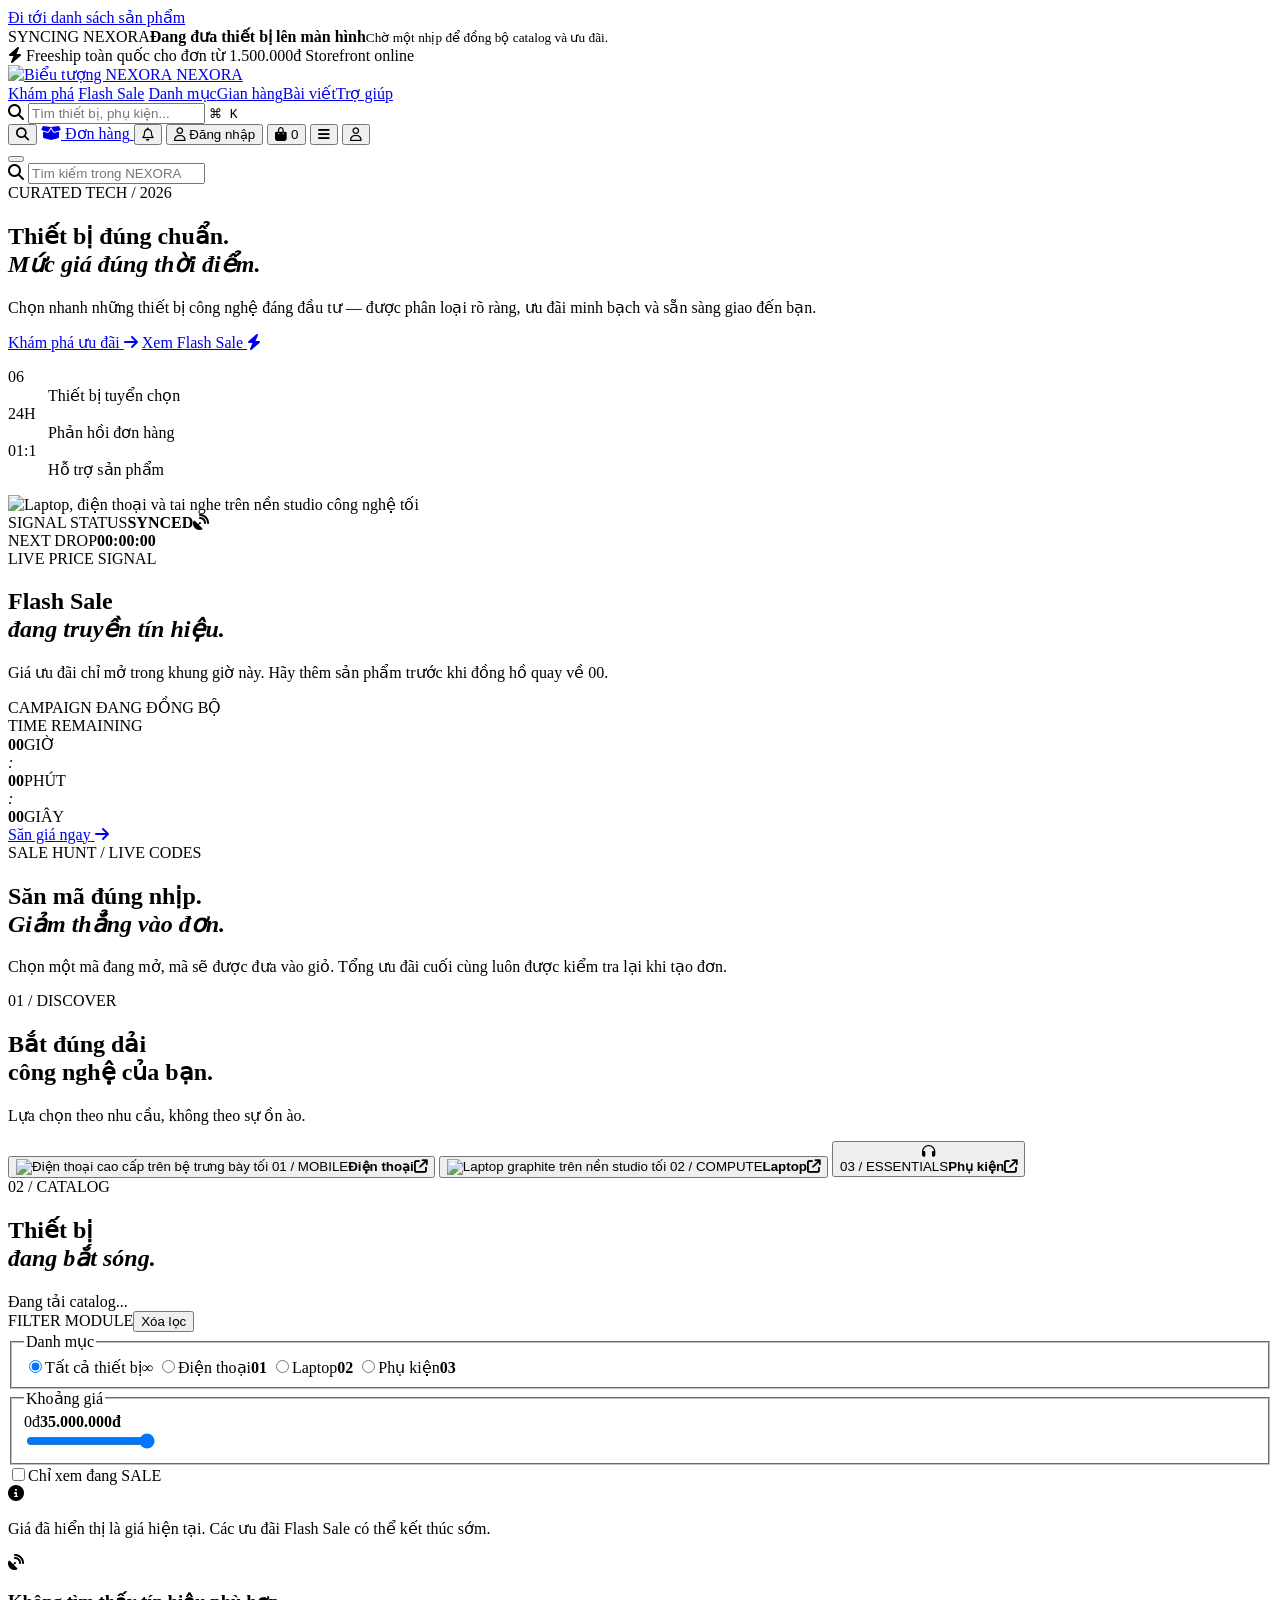
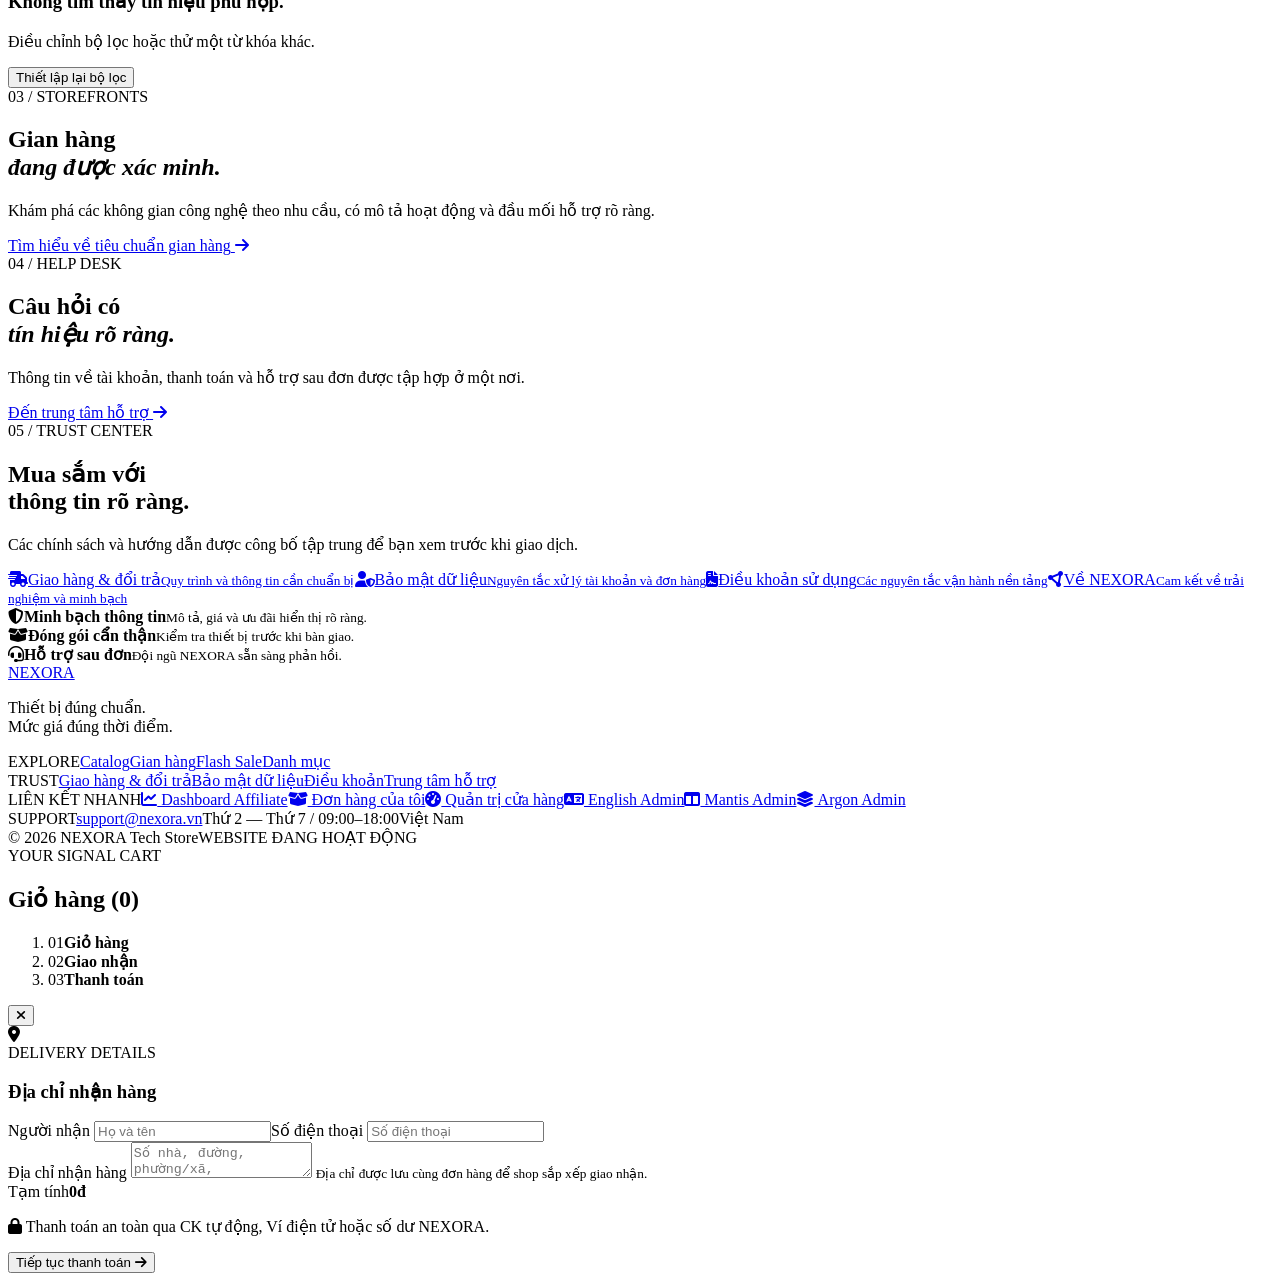
==== client/index.html @ 6e972fd2 "manus connector" ====
<!doctype html>
<!-- Circuit Atelier: semantic, dark, technical retail shell for NEXORA Tech Store. -->
<html lang="vi">
  <head>
    <meta charset="UTF-8" />
    <meta name="viewport" content="width=device-width, initial-scale=1.0" />
    <meta name="description" content="NEXORA — cửa hàng công nghệ tuyển chọn với ưu đãi flash sale, thanh toán tiện lợi và trải nghiệm mua sắm hiện đại." />
    <meta name="theme-color" content="#0f172a" />
    <meta property="og:title" content="NEXORA Tech Store | Thiết bị đúng chuẩn" />
    <meta property="og:description" content="Khám phá điện thoại, laptop và phụ kiện với mức giá đúng thời điểm." />
    <meta property="og:image" content="/media/nexora-hero-tech_47c6b78f.jpg" />
    <title>NEXORA Tech Store | Thiết bị đúng chuẩn</title>
    <link rel="preconnect" href="https://fonts.googleapis.com" />
    <link rel="preconnect" href="https://fonts.gstatic.com" crossorigin />
    <link href="https://fonts.googleapis.com/css2?family=DM+Sans:opsz,wght@9..40,400;9..40,500;9..40,600;9..40,700&family=JetBrains+Mono:wght@500;600&family=Space+Grotesk:wght@500;600;700&display=swap" rel="stylesheet" />
    <link rel="stylesheet" href="https://cdnjs.cloudflare.com/ajax/libs/font-awesome/6.7.2/css/all.min.css" referrerpolicy="no-referrer" />
    <link rel="icon" type="image/png" href="/media/nexora-logo_3c03446b.png" />
    <link rel="stylesheet" href="/style.css" />
    <link rel="stylesheet" href="/integration-widgets.css" />
    <link rel="stylesheet" href="/marketplace-refinement.css" />
    <link rel="stylesheet" href="/hero-stability.css" />
    <link rel="stylesheet" href="/sales-state.css" />
    <link rel="stylesheet" href="/seller-contact.css" />
    <link rel="stylesheet" href="/sale-hunt.css" />
    <link rel="stylesheet" href="/circuit-system-refinement.css" />
    <link rel="stylesheet" href="/payment-confirmation.css" />
    <link rel="stylesheet" href="/product-specs.css" />
    <link rel="stylesheet" href="/specs-shops-repair.css" />
    <link rel="stylesheet" href="/account-center.css" />
    <link rel="stylesheet" href="/account-address-book.css" />
    <link rel="stylesheet" href="/account-center-signout.css" />
    <link rel="stylesheet" href="/community-features.css" />
    <link rel="stylesheet" href="/journal-reader-link.css" />
    <link rel="stylesheet" href="/account-community.css" />
    <link rel="stylesheet" href="/auto-transfer-payment.css" />
    <link rel="stylesheet" href="/responsive-layout-fixes.css" />
    <link rel="stylesheet" href="/product-sharing.css" />
    <link rel="stylesheet" href="/mobile-nav-viewport-lock.css" />
    <link rel="stylesheet" href="/site-motion-footer.css" />
    <link rel="stylesheet" href="/full-screen-surfaces.css" />
    <link rel="stylesheet" href="/liquid-global-polish.css" />
    <link rel="stylesheet" href="/payment-workspace.css" />
  </head>
  <body class="liquid-page">
    <a class="skip-link" href="#products" data-i18n="skipCatalog">Đi tới danh sách sản phẩm</a>
    <div class="page-noise" aria-hidden="true"></div>
    <div class="page-loader is-active" id="pageLoader" role="status" aria-live="polite" aria-label="Đang tải dữ liệu NEXORA" aria-hidden="false">
      <div class="page-loader-mark" aria-hidden="true"><span></span><i></i></div>
      <div class="page-loader-copy"><span>SYNCING NEXORA</span><strong data-i18n="loaderTitle">Đang đưa thiết bị lên màn hình</strong><small data-i18n="loaderDetail">Chờ một nhịp để đồng bộ catalog và ưu đãi.</small></div>
    </div>

    <div class="announcement-bar">
      <div class="site-frame announcement-content">
          <span><i class="fa-solid fa-bolt" aria-hidden="true"></i> <span id="announcementText">Freeship toàn quốc cho đơn từ 1.500.000đ</span></span>
        <span class="announcement-status"><span class="pulse-dot"></span> <span data-i18n="storeOnline">Storefront online</span></span>
      </div>
    </div>

    <header class="site-header" id="top">
      <div class="site-frame header-inner">
        <a class="brand" href="#top" aria-label="NEXORA Tech Store — Trang chủ">
          <img data-site-logo src="/media/nexora-logo_3c03446b.png" alt="Biểu tượng NEXORA" />
          <span data-site-name>NEXORA</span>
        </a>

        <nav class="desktop-nav" aria-label="Điều hướng chính">
          <a href="#products" data-i18n="discover">Khám phá</a>
          <a href="#flash-sale" data-i18n="flashSale">Flash Sale</a>
          <a href="#categories" data-i18n="categories">Danh mục</a><a href="#shops" data-i18n="shops">Gian hàng</a><a href="#journal" data-i18n="journal">Bài viết</a><a href="#help" data-i18n="help">Trợ giúp</a>
        </nav>

        <form class="header-search" id="headerSearch" role="search">
          <label class="sr-only" for="searchInput">Tìm kiếm thiết bị</label>
          <i class="fa-solid fa-magnifying-glass" aria-hidden="true"></i>
          <input id="searchInput" type="search" placeholder="Tìm thiết bị, phụ kiện..." data-i18n-placeholder="searchPlaceholder" autocomplete="off" />
          <kbd>⌘ K</kbd>
        </form>

        <div class="header-actions">
          <button class="icon-button mobile-search-trigger" id="mobileSearchButton" type="button" aria-label="Mở tìm kiếm">
            <i class="fa-solid fa-magnifying-glass" aria-hidden="true"></i>
          </button>
          <a class="profile-button orders-shortcut" href="/orders.html" aria-label="Xem đơn hàng của tôi">
            <i class="fa-solid fa-box-open" aria-hidden="true"></i>
            <span>Đơn hàng</span>
            <span class="header-notification-badge" id="ordersNotificationBadge" hidden>0</span>
          </a>
          <button class="icon-button notification-button" id="notificationButton" type="button" aria-label="Mở thông báo" aria-haspopup="dialog" aria-expanded="false">
            <i class="fa-regular fa-bell" aria-hidden="true"></i>
            <span class="header-notification-badge" id="notificationBadge" hidden>0</span>
          </button>
          <button class="profile-button" id="authButton" type="button" aria-haspopup="dialog">
            <i class="fa-regular fa-user" aria-hidden="true"></i>
            <span>Đăng nhập</span>
          </button>
          <button class="icon-button cart-button" id="cartButton" type="button" aria-label="Mở giỏ hàng" aria-haspopup="dialog">
            <i class="fa-solid fa-bag-shopping" aria-hidden="true"></i>
            <span class="cart-badge" id="cartBadge">0</span>
          </button>
          <button class="icon-button mobile-menu-button" id="mobileMenuButton" type="button" aria-expanded="false" aria-controls="mobileNav" aria-label="Mở menu điều hướng">
            <i class="fa-solid fa-bars" aria-hidden="true"></i>
            <span class="sr-only">Mở menu điều hướng</span>
          </button>
          <button class="icon-button mobile-account-button" id="mobileAccountButton" type="button" aria-label="Mở tài khoản" aria-haspopup="dialog">
            <i class="fa-regular fa-user" aria-hidden="true"></i>
            <span class="sr-only">Mở tài khoản</span>
          </button>
        </div>
      </div>
      <nav class="mobile-nav" id="mobileNav" aria-label="Điều hướng di động" aria-hidden="true" hidden>
        <div class="mobile-nav-inner">
          <a href="#products" data-i18n="discoverProducts">Khám phá sản phẩm</a>
          <a href="#flash-sale" data-i18n="flashSale">Flash Sale</a>
          <a href="#categories" data-i18n="categories">Danh mục</a><a href="#shops" data-i18n="shops">Gian hàng</a><a href="#journal" data-i18n="journal">Bài viết</a><a href="#help" data-i18n="help">Trợ giúp</a>
          <a href="/orders.html"><i class="fa-solid fa-box-open" aria-hidden="true"></i> Đơn hàng của tôi</a>
          <button class="mobile-language-toggle" id="languageToggle" type="button" aria-pressed="false">EN</button>
        </div>
      </nav>
      <button class="mobile-nav-scrim" id="mobileNavScrim" type="button" aria-label="Đóng menu điều hướng" tabindex="-1"></button>
      <form class="mobile-search" id="mobileSearchForm" role="search">
        <label class="sr-only" for="mobileSearchInput">Tìm kiếm thiết bị</label>
        <i class="fa-solid fa-magnifying-glass" aria-hidden="true"></i>
        <input id="mobileSearchInput" type="search" placeholder="Tìm kiếm trong NEXORA" data-i18n-placeholder="mobileSearchPlaceholder" autocomplete="off" />
      </form>
    </header>

    <main>
      <section class="hero-section" aria-labelledby="heroTitle">
        <div class="site-frame hero-layout">
          <div class="hero-copy">
            <div class="eyebrow"><span></span> <span id="heroKicker">CURATED TECH / 2026</span></div>
            <h1 id="heroTitle"><span id="heroTitlePlain">Thiết bị đúng chuẩn.</span><br /><em id="heroTitleEmphasis">Mức giá đúng thời điểm.</em></h1>
            <p id="heroDescription">Chọn nhanh những thiết bị công nghệ đáng đầu tư — được phân loại rõ ràng, ưu đãi minh bạch và sẵn sàng giao đến bạn.</p>
            <div class="hero-actions">
              <a class="button button-primary" href="#products"><span data-i18n="exploreDeals">Khám phá ưu đãi</span> <i class="fa-solid fa-arrow-right" aria-hidden="true"></i></a>
              <a class="button button-quiet" href="#flash-sale"><span data-i18n="viewFlashSale">Xem Flash Sale</span> <i class="fa-solid fa-bolt" aria-hidden="true"></i></a>
            </div>
            <dl class="hero-metrics" aria-label="Cam kết dịch vụ NEXORA">
            <div><dt>06</dt><dd data-i18n="curatedDevices">Thiết bị tuyển chọn</dd></div>
            <div><dt>24H</dt><dd data-i18n="orderResponse">Phản hồi đơn hàng</dd></div>
            <div><dt>01:1</dt><dd data-i18n="productSupport">Hỗ trợ sản phẩm</dd></div>
            </dl>
          </div>
          <div class="hero-visual">
            <img id="heroImage" src="/media/nexora-hero-tech_47c6b78f.jpg" alt="Laptop, điện thoại và tai nghe trên nền studio công nghệ tối" />
            <div class="hero-panel hero-panel-top"><span class="panel-label">SIGNAL STATUS</span><strong>SYNCED</strong><i class="fa-solid fa-satellite-dish" aria-hidden="true"></i></div>
            <div class="hero-panel hero-panel-bottom"><span class="panel-label">NEXT DROP</span><strong>00:00:00</strong><span class="tiny-dot"></span></div>
          </div>
        </div>
      </section>

      <section class="flash-sale-section" id="flash-sale" aria-labelledby="flashTitle">
        <div class="site-frame">
          <div class="flash-sale-card">
            <div class="flash-sale-backdrop" aria-hidden="true"></div>
            <div class="flash-content">
              <div class="eyebrow eyebrow-violet"><span></span> LIVE PRICE SIGNAL</div>
              <h2 id="flashTitle" data-i18n-html="flashHeading">Flash Sale<br /><em>đang truyền tín hiệu.</em></h2>
              <p id="flashDescription" data-i18n="flashDescription">Giá ưu đãi chỉ mở trong khung giờ này. Hãy thêm sản phẩm trước khi đồng hồ quay về 00.</p>
              <span class="flash-campaign-meta" id="flashCampaignMeta">CAMPAIGN ĐANG ĐỒNG BỘ</span>
            </div>
            <div class="countdown-module" aria-live="polite" aria-label="Thời gian flash sale còn lại">
              <span class="panel-label" id="flashCountdownLabel">TIME REMAINING</span>
              <div class="countdown" id="countdown"><div><strong id="countdownHours">00</strong><span>GIỜ</span></div><i>:</i><div><strong id="countdownMinutes">00</strong><span>PHÚT</span></div><i>:</i><div><strong id="countdownSeconds">00</strong><span>GIÂY</span></div></div>
              <a class="text-link" href="#products"><span data-i18n="huntNow">Săn giá ngay</span> <i class="fa-solid fa-arrow-right" aria-hidden="true"></i></a>
            </div>
          </div>
        </div>
      </section>

      <section class="sale-hunt-section" id="sale-hunt" aria-labelledby="saleHuntTitle"><div class="site-frame sale-hunt-shell"><div class="sale-hunt-head"><div><span class="section-index">SALE HUNT / LIVE CODES</span><h2 id="saleHuntTitle" data-i18n-html="saleHuntHeading">Săn mã đúng nhịp.<br /><em>Giảm thẳng vào đơn.</em></h2></div><p data-i18n="saleHuntDescription">Chọn một mã đang mở, mã sẽ được đưa vào giỏ. Tổng ưu đãi cuối cùng luôn được kiểm tra lại khi tạo đơn.</p></div><div class="sale-hunt-grid" id="saleHuntGrid" aria-live="polite"></div></div></section>

      <section class="categories-section" id="categories" aria-labelledby="categoryTitle">
        <div class="site-frame">
          <div class="section-heading compact-heading">
            <div><span class="section-index">01 / DISCOVER</span><h2 id="categoryTitle">Bắt đúng dải<br />công nghệ của bạn.</h2></div>
            <p>Lựa chọn theo nhu cầu, không theo sự ồn ào.</p>
          </div>
          <div class="category-rail">
            <button class="category-card category-phone" data-category-jump="Điện thoại" type="button">
              <img src="/media/nexora-phone-category_b50b5ab7.jpg" alt="Điện thoại cao cấp trên bệ trưng bày tối" />
              <span class="category-meta">01 / MOBILE</span><strong>Điện thoại</strong><i class="fa-solid fa-arrow-up-right-from-square" aria-hidden="true"></i>
            </button>
            <button class="category-card category-laptop" data-category-jump="Laptop" type="button">
              <img src="/media/nexora-laptop-category_9690fafd.jpg" alt="Laptop graphite trên nền studio tối" />
              <span class="category-meta">02 / COMPUTE</span><strong>Laptop</strong><i class="fa-solid fa-arrow-up-right-from-square" aria-hidden="true"></i>
            </button>
            <button class="category-card category-accessory" data-category-jump="Phụ kiện" type="button">
              <div class="accessory-orbit" aria-hidden="true"><i class="fa-solid fa-headphones"></i><span></span><b></b></div>
              <span class="category-meta">03 / ESSENTIALS</span><strong>Phụ kiện</strong><i class="fa-solid fa-arrow-up-right-from-square" aria-hidden="true"></i>
            </button>
          </div>
        </div>
      </section>

      <section class="catalog-section" id="products" aria-labelledby="productTitle">
        <div class="site-frame">
          <div class="section-heading catalog-heading">
            <div><span class="section-index">02 / CATALOG</span><h2 id="productTitle" data-i18n-html="catalogHeading">Thiết bị<br /><em>đang bắt sóng.</em></h2></div>
            <div class="catalog-status"><span class="pulse-dot"></span><span id="productCount">Đang tải catalog...</span></div>
          </div>

          <div class="catalog-layout">
            <aside class="filter-panel" aria-label="Bộ lọc sản phẩm">
              <div class="filter-panel-head"><span class="panel-label">FILTER MODULE</span><button id="clearFilters" type="button" data-i18n="clearFilters">Xóa lọc</button></div>
              <fieldset class="filter-group">
                <legend data-i18n="categoryLabel">Danh mục</legend>
                <label><input type="radio" name="category" value="all" checked /><span data-i18n="allDevices">Tất cả thiết bị</span><b>∞</b></label>
                <label><input type="radio" name="category" value="Điện thoại" /><span data-i18n="phones">Điện thoại</span><b>01</b></label>
                <label><input type="radio" name="category" value="Laptop" /><span>Laptop</span><b>02</b></label>
                <label><input type="radio" name="category" value="Phụ kiện" /><span data-i18n="accessories">Phụ kiện</span><b>03</b></label>
              </fieldset>
              <fieldset class="filter-group price-filter">
                <legend data-i18n="priceRange">Khoảng giá</legend>
                <div class="range-labels"><span>0đ</span><strong id="priceOutput">35.000.000đ</strong></div>
                <input id="priceRange" type="range" min="1000000" max="35000000" step="500000" value="35000000" aria-label="Giá tối đa" />
              </fieldset>
              <label class="sale-toggle"><input id="saleOnly" type="checkbox" /><span class="toggle-track"><i></i></span><span data-i18n="saleOnly">Chỉ xem đang SALE</span></label>
              <div class="filter-note"><i class="fa-solid fa-circle-info" aria-hidden="true"></i><p data-i18n="filterNote">Giá đã hiển thị là giá hiện tại. Các ưu đãi Flash Sale có thể kết thúc sớm.</p></div>
            </aside>

            <div class="products-area">
              <div class="active-filter-row" id="activeFilters" aria-live="polite"></div>
              <div class="products-grid" id="productsGrid" aria-live="polite" aria-busy="true"></div>
              <aside class="catalog-retry" id="catalogRetry" role="status" aria-live="polite" hidden><i class="fa-solid fa-wifi" aria-hidden="true"></i><div><strong data-i18n="catalogUnavailable">Không thể đồng bộ catalog mới nhất.</strong><span id="catalogRetryMessage" data-i18n="catalogFallback">Đang hiển thị dữ liệu dự phòng để bạn tiếp tục xem sản phẩm.</span></div><button class="quiet-button" id="catalogRetryButton" type="button" data-i18n="retry">Thử lại</button></aside>
              <div class="empty-state hidden" id="emptyState">
                <i class="fa-solid fa-satellite-dish" aria-hidden="true"></i>
                <h3 data-i18n="emptyTitle">Không tìm thấy tín hiệu phù hợp.</h3>
                <p data-i18n="emptyDetail">Điều chỉnh bộ lọc hoặc thử một từ khóa khác.</p>
                <button class="button button-primary" id="emptyReset" type="button" data-i18n="resetFilters">Thiết lập lại bộ lọc</button>
              </div>
            </div>
          </div>
        </div>
      </section>

      <section class="marketplace-section" id="shops" aria-labelledby="shopsTitle"><div class="site-frame"><div class="section-heading marketplace-heading"><div><span class="section-index">03 / STOREFRONTS</span><h2 id="shopsTitle" data-i18n-html="shopsHeading">Gian hàng<br /><em>đang được xác minh.</em></h2></div><p data-i18n="shopsDescription">Khám phá các không gian công nghệ theo nhu cầu, có mô tả hoạt động và đầu mối hỗ trợ rõ ràng.</p></div><div class="shops-grid" id="shopsGrid" aria-live="polite"><div class="loading-card"></div><div class="loading-card"></div><div class="loading-card"></div></div><a class="text-link marketplace-link" href="/info.html?page=seller-guide"><span data-i18n="sellerStandard">Tìm hiểu về tiêu chuẩn gian hàng</span> <i class="fa-solid fa-arrow-right" aria-hidden="true"></i></a></div></section>

      <section class="carrier-section" id="shipping-partners" aria-labelledby="carrierTitle" hidden><div class="site-frame"><div class="carrier-heading"><span class="section-index">03.5 / DELIVERY PARTNERS</span><h2 id="carrierTitle">Nhà giao hàng<br /><em>đang hỗ trợ.</em></h2><p>Đơn vị giao nhận được vận hành trực tiếp từ Command Deck. Mã vận đơn và hành trình hiển thị trong trang Đơn hàng của bạn.</p></div><div class="carrier-storefront-grid" id="carrierStorefrontGrid" aria-live="polite"></div></div></section>

      <section class="help-section" id="help" aria-labelledby="helpTitle"><div class="site-frame help-layout"><div class="help-copy"><span class="section-index">04 / HELP DESK</span><h2 id="helpTitle" data-i18n-html="helpHeading">Câu hỏi có<br /><em>tín hiệu rõ ràng.</em></h2><p data-i18n="helpDescription">Thông tin về tài khoản, thanh toán và hỗ trợ sau đơn được tập hợp ở một nơi.</p><a class="button button-quiet" href="/info.html?page=contact"><span data-i18n="helpCenter">Đến trung tâm hỗ trợ</span> <i class="fa-solid fa-arrow-right" aria-hidden="true"></i></a></div><div class="faq-list" id="faqList" aria-live="polite"></div></div></section>

      <section class="information-section" aria-labelledby="infoSectionTitle"><div class="site-frame"><div class="section-heading compact-heading"><div><span class="section-index">05 / TRUST CENTER</span><h2 id="infoSectionTitle" data-i18n-html="trustHeading">Mua sắm với<br />thông tin rõ ràng.</h2></div><p data-i18n="trustDescription">Các chính sách và hướng dẫn được công bố tập trung để bạn xem trước khi giao dịch.</p></div><div class="info-card-grid"><a href="/info.html?page=shipping-returns" class="info-card"><i class="fa-solid fa-truck-fast" aria-hidden="true"></i><span data-i18n="shippingReturns">Giao hàng & đổi trả</span><small data-i18n="shippingReturnsDetail">Quy trình và thông tin cần chuẩn bị</small></a><a href="/info.html?page=privacy" class="info-card"><i class="fa-solid fa-user-shield" aria-hidden="true"></i><span data-i18n="privacy">Bảo mật dữ liệu</span><small data-i18n="privacyDetail">Nguyên tắc xử lý tài khoản và đơn hàng</small></a><a href="/info.html?page=terms" class="info-card"><i class="fa-solid fa-file-contract" aria-hidden="true"></i><span data-i18n="terms">Điều khoản sử dụng</span><small data-i18n="termsDetail">Các nguyên tắc vận hành nền tảng</small></a><a href="/info.html?page=about" class="info-card"><i class="fa-solid fa-circle-nodes" aria-hidden="true"></i><span data-i18n="about">Về NEXORA</span><small data-i18n="aboutDetail">Cam kết về trải nghiệm và minh bạch</small></a></div></div></section>

      <section class="service-strip" aria-label="Dịch vụ NEXORA">
        <div class="site-frame service-grid">
          <div><i class="fa-solid fa-shield-halved" aria-hidden="true"></i><span><strong data-i18n="clearInfo">Minh bạch thông tin</strong><small data-i18n="clearInfoDetail">Mô tả, giá và ưu đãi hiển thị rõ ràng.</small></span></div>
          <div><i class="fa-solid fa-box-open" aria-hidden="true"></i><span><strong data-i18n="carefulPacking">Đóng gói cẩn thận</strong><small data-i18n="carefulPackingDetail">Kiểm tra thiết bị trước khi bàn giao.</small></span></div>
          <div><i class="fa-solid fa-headset" aria-hidden="true"></i><span><strong data-i18n="afterOrderSupport">Hỗ trợ sau đơn</strong><small data-i18n="afterOrderSupportDetail">Đội ngũ NEXORA sẵn sàng phản hồi.</small></span></div>
        </div>
      </section>
    </main>

    <footer class="site-footer">
      <div class="site-frame footer-main">
        <div class="footer-brand"><a class="brand" href="#top"><img data-site-logo src="/media/nexora-logo_3c03446b.png" alt="" /><span data-site-name>NEXORA</span></a><p id="footerTagline">Thiết bị đúng chuẩn.<br />Mức giá đúng thời điểm.</p></div>
        <div class="footer-column"><span class="panel-label">EXPLORE</span><a href="#products">Catalog</a><a href="#shops" data-i18n="shops">Gian hàng</a><a href="#flash-sale">Flash Sale</a><a href="#categories" data-i18n="categories">Danh mục</a></div>
        <div class="footer-column"><span class="panel-label">TRUST</span><a href="/info.html?page=shipping-returns" data-i18n="shippingReturns">Giao hàng & đổi trả</a><a href="/info.html?page=privacy" data-i18n="privacy">Bảo mật dữ liệu</a><a href="/info.html?page=terms" data-i18n="terms">Điều khoản</a><a href="/info.html?page=contact" data-i18n="helpCenter">Trung tâm hỗ trợ</a></div>
        <div class="footer-column footer-quick-links"><span class="panel-label">LIÊN KẾT NHANH</span><a href="/affiliate.html"><i class="fa-solid fa-chart-line" aria-hidden="true"></i> Dashboard Affiliate</a><a href="/orders.html"><i class="fa-solid fa-box-open" aria-hidden="true"></i> Đơn hàng của tôi</a><a href="/admin.html" data-i18n="storeAdmin"><i class="fa-solid fa-gauge-high" aria-hidden="true"></i> Quản trị cửa hàng</a><a href="/admin-en.html" aria-label="Open English Admin"><i class="fa-solid fa-language" aria-hidden="true"></i> English Admin</a><a href="/admin-mantis.html" aria-label="Open Mantis Admin"><i class="fa-solid fa-table-columns" aria-hidden="true"></i> Mantis Admin</a><a href="/admin-argon.html" aria-label="Open Argon Admin"><i class="fa-solid fa-layer-group" aria-hidden="true"></i> Argon Admin</a></div>
        <div class="footer-column footer-support"><span class="panel-label">SUPPORT</span><a id="footerSupportEmail" href="mailto:support@nexora.vn">support@nexora.vn</a><span id="footerSupportHours">Thứ 2 — Thứ 7 / 09:00–18:00</span><span id="footerAddress">Việt Nam</span></div>
      </div>
      <div class="site-frame footer-bottom"><span id="footerCredit">© 2026 NEXORA Tech Store</span><span class="footer-signal" id="footerSignal"><i aria-hidden="true"></i><span id="footerSiteStatus">WEBSITE ĐANG HOẠT ĐỘNG</span></span></div>
    </footer>

    <div class="overlay" id="overlay" hidden></div>

    <aside class="cart-drawer fullscreen-cart liquid liquid-surface" id="cartDrawer" aria-labelledby="cartTitle" aria-hidden="true">
      <div class="drawer-header"><div><span class="panel-label">YOUR SIGNAL CART</span><h2 id="cartTitle"><span data-i18n="cartTitle">Giỏ hàng</span> <span id="cartItemLabel">(0)</span></h2></div><ol class="checkout-progress" id="checkoutProgress" aria-label="Tiến trình thanh toán"><li class="is-active" data-checkout-step="1"><span>01</span><strong>Giỏ hàng</strong></li><li data-checkout-step="2"><span>02</span><strong>Giao nhận</strong></li><li data-checkout-step="3"><span>03</span><strong>Thanh toán</strong></li></ol><button class="close-button" data-close="cart" type="button" aria-label="Đóng giỏ hàng"><i class="fa-solid fa-xmark" aria-hidden="true"></i></button></div>
      <div class="cart-items" id="cartItems"></div>
      <div class="cart-delivery" id="checkoutDelivery" aria-labelledby="checkoutDeliveryTitle">
        <div class="cart-delivery-head"><i class="fa-solid fa-location-dot" aria-hidden="true"></i><div><span class="panel-label">DELIVERY DETAILS</span><h3 id="checkoutDeliveryTitle">Địa chỉ nhận hàng</h3></div></div>
        <div class="cart-delivery-grid"><label>Người nhận <input class="liquid-field" id="checkoutCustomerName" type="text" maxlength="140" autocomplete="name" placeholder="Họ và tên" /></label><label>Số điện thoại <input class="liquid-field" id="checkoutCustomerPhone" type="tel" maxlength="20" inputmode="tel" autocomplete="tel" placeholder="Số điện thoại" required /></label></div>
        <label>Địa chỉ nhận hàng <textarea class="liquid-field" id="checkoutShippingAddress" maxlength="500" autocomplete="street-address" placeholder="Số nhà, đường, phường/xã, quận/huyện, tỉnh/thành" required></textarea></label>
        <small>Địa chỉ được lưu cùng đơn hàng để shop sắp xếp giao nhận.</small>
      </div>
      <div class="drawer-footer">
        <div class="cart-total"><span data-i18n="subtotal">Tạm tính</span><strong id="cartTotal">0đ</strong></div>
        <p><i class="fa-solid fa-lock" aria-hidden="true"></i> <span data-i18n="securePayment">Thanh toán an toàn qua CK tự động, Ví điện tử hoặc số dư NEXORA.</span></p>
        <button class="button button-primary checkout-button" id="checkoutButton" type="button"><span data-i18n="continueCheckout">Tiếp tục thanh toán</span> <i class="fa-solid fa-arrow-right" aria-hidden="true"></i></button>
      </div>
    </aside>

    <section class="modal auth-modal-fullscreen" id="authModal" role="dialog" aria-modal="true" aria-labelledby="authTitle" hidden>
      <div class="modal-card auth-card liquid liquid-surface">
        <button class="close-button" data-close="auth" type="button" aria-label="Đóng"><i class="fa-solid fa-xmark" aria-hidden="true"></i></button>
        <img class="modal-logo" src="/media/nexora-logo_3c03446b.png" alt="" />
        <span class="eyebrow"><span></span> MEMBER ACCESS</span>
        <h2 id="authTitle" data-i18n-html="authHeading">Đăng nhập để<br /><em>đồng bộ đơn hàng.</em></h2>
        <p class="modal-intro" id="authIntro" data-i18n="authIntro">Tạo tài khoản hoặc đăng nhập bằng email để tiếp tục với thanh toán và quản lý đơn hàng.</p>
        <div class="auth-tabs" role="tablist"><button class="active" data-auth-mode="login" type="button" role="tab" aria-selected="true" data-i18n="login">Đăng nhập</button><button data-auth-mode="signup" type="button" role="tab" aria-selected="false" data-i18n="signup">Đăng ký</button></div>
        <form id="authForm" novalidate>
          <label id="authEmailField">Email<input class="liquid-field" id="authEmail" type="email" placeholder="you@example.com" autocomplete="email" required /></label>
          <label id="authPasswordField"><span data-i18n="passwordLabel">Mật khẩu</span><input class="liquid-field" id="authPassword" type="password" placeholder="Tối thiểu 6 ký tự" data-i18n-placeholder="passwordPlaceholder" autocomplete="current-password" minlength="6" required /></label>
          <label id="authPasswordConfirmField" hidden>Nhập lại mật khẩu mới<input class="liquid-field" id="authPasswordConfirm" type="password" autocomplete="new-password" minlength="8" /></label>
          <label id="authUsernameField" hidden><span data-i18n="usernameLabel">Username</span><input class="liquid-field" id="authUsername" maxlength="40" pattern="[A-Za-z0-9_.-]{3,40}" data-i18n-placeholder="usernamePlaceholder" autocomplete="username" placeholder="username-cua-ban" /></label>
          <div id="authDeliveryFields" hidden>
            <label>Số điện thoại nhận hàng<input class="liquid-field" id="authDeliveryPhone" type="tel" inputmode="tel" autocomplete="tel" maxlength="20" placeholder="Ví dụ: 0901 234 567" /></label>
            <label>Địa chỉ nhận hàng<textarea class="liquid-field" id="authDeliveryAddress" autocomplete="street-address" maxlength="500" placeholder="Số nhà, đường, phường/xã, quận/huyện, tỉnh/thành"></textarea></label>
            <small class="auth-delivery-note">Thông tin này bắt buộc để tạo đơn và có thể cập nhật trong Tài khoản.</small>
          </div>
          <button class="button button-primary auth-submit liquid-button" id="authSubmit" type="submit"><span data-i18n="login">Đăng nhập</span> <i class="fa-solid fa-arrow-right" aria-hidden="true"></i></button>
        </form>
        <p class="auth-helper" id="authHelper"> Quên Mật Khẩu <button data-auth-mode="forgot" type="button"> Nhấp vào đây</button> Chưa có tài khoản? Chuyển sang tab <button data-auth-mode="signup" type="button">Đăng ký</button>.</p>
      </div>
    </section>

    <section class="modal" id="quickViewModal" role="dialog" aria-modal="true" aria-labelledby="quickViewTitle" hidden>
      <div class="modal-card quick-view-card">
        <button class="close-button" data-close="quick-view" type="button" aria-label="Đóng"><i class="fa-solid fa-xmark" aria-hidden="true"></i></button>
        <div class="quick-view-image" id="quickViewImage"></div>
        <div class="quick-view-content"><span class="panel-label" id="quickViewCategory">PRODUCT</span><h2 id="quickViewTitle">Sản phẩm</h2><p id="quickViewDescription"></p><div class="quick-view-price" id="quickViewPrice"></div><div class="product-tags"><span><i class="fa-solid fa-box" aria-hidden="true"></i> <span data-i18n="inStock">Còn hàng</span></span><span><i class="fa-solid fa-truck-fast" aria-hidden="true"></i> <span data-i18n="nationwideDelivery">Giao hàng toàn quốc</span></span></div><button class="button button-primary" id="quickViewAdd" type="button"><span data-i18n="addToCart">Thêm vào giỏ</span> <i class="fa-solid fa-bag-shopping" aria-hidden="true"></i></button></div>
      </div>
    </section>

    <section class="modal qr-modal-fullscreen" id="qrModal" role="dialog" aria-modal="true" aria-labelledby="qrTitle" hidden>
      <div class="modal-card qr-card liquid liquid-surface">
        <button class="close-button" data-close="qr" type="button" aria-label="Đóng"><i class="fa-solid fa-xmark" aria-hidden="true"></i></button>
        <div class="payment-workspace">
          <aside class="payment-order-rail" aria-label="Tóm tắt đơn hàng">
            <div class="payment-rail-brand"><span class="payment-rail-mark"><i class="fa-solid fa-bolt" aria-hidden="true"></i></span><span>NEXORA <small>PAYMENT DESK</small></span></div>
            <div class="payment-rail-status"><span class="payment-status-dot"></span><span>Đơn hàng đang chờ thanh toán</span></div>
            <div class="payment-rail-order"><span>MÃ ĐƠN HÀNG</span><strong id="paymentRailOrder">NXR-000000</strong><button type="button" class="payment-rail-copy" id="copyPaymentOrder" data-copy-value="NXR-000000"><i class="fa-regular fa-copy" aria-hidden="true"></i><span>Sao chép</span></button></div>
            <div class="payment-rail-total"><span>TỔNG THANH TOÁN</span><strong id="paymentRailTotal">0đ</strong><small>Giá đã bao gồm ưu đãi hiện tại</small></div>
            <ol class="payment-rail-steps" aria-label="Trạng thái đơn hàng"><li class="is-done"><span><i class="fa-solid fa-check" aria-hidden="true"></i></span><div><strong>Đơn hàng đã tạo</strong><small>Thông tin đã được ghi nhận</small></div></li><li class="is-current"><span>2</span><div><strong>Chờ thanh toán</strong><small>Chọn phương thức bên phải</small></div></li><li><span>3</span><div><strong>Shop xác nhận</strong><small>Tự động sau khi đối soát</small></div></li></ol>
            <p class="payment-rail-help"><i class="fa-solid fa-shield-halved" aria-hidden="true"></i> Thanh toán an toàn. Không chia sẻ mã OTP hoặc mật khẩu cho bất kỳ ai.</p>
          </aside>
          <div class="payment-main-stage">
            <ol class="checkout-progress payment-progress" id="paymentProgress" aria-label="Tiến trình thanh toán"><li class="is-complete" data-checkout-step="1"><span>01</span><strong>Giỏ hàng</strong></li><li class="is-complete" data-checkout-step="2"><span>02</span><strong>Giao nhận</strong></li><li class="is-active" data-checkout-step="3"><span>03</span><strong>Thanh toán</strong></li></ol>
            <div class="payment-confirm"><i class="fa-solid fa-check" aria-hidden="true"></i><span data-i18n="orderCreated">ĐƠN HÀNG ĐÃ ĐƯỢC TẠO</span></div>
            <h2 id="qrTitle" data-i18n-html="qrHeading">Quét mã để<br /><em>hoàn tất thanh toán.</em></h2>
            <p>Đơn <strong id="qrOrderNumber">NXR-000000</strong> đang chờ xác nhận thanh toán.</p>
            <div class="payment-tabs"><button class="active" data-payment-method="auto_transfer" type="button"><i class="fa-solid fa-bolt" aria-hidden="true"></i> CK tự động</button><button data-payment-method="e_wallet" type="button"><i class="fa-solid fa-wallet" aria-hidden="true"></i> Ví điện tử</button><button data-payment-method="vietqr" type="button">VietQR thủ công</button><button data-payment-method="wallet" type="button">Số dư NEXORA</button></div>
            <div class="e-wallet-panel" id="eWalletPanel" hidden><span class="panel-label">CHỌN VÍ ĐIỆN TỬ</span><div class="e-wallet-provider-buttons" id="eWalletProviderButtons"><button type="button" data-ewallet-provider="momo" class="active"><i class="fa-solid fa-circle-nodes" aria-hidden="true"></i> MoMo</button><button type="button" data-ewallet-provider="zalopay"><i class="fa-solid fa-comment-dots" aria-hidden="true"></i> ZaloPay</button></div><small>MoMo và ZaloPay được quản lý chung trong nhóm Ví điện tử. Kiểm tra đúng số tiền và mã đơn trước khi thanh toán.</small></div>
            <div class="qr-image-wrap"><img id="qrImage" src="" alt="Mã QR thanh toán" /><div class="qr-state" id="qrState" role="status" hidden><i class="fa-solid fa-qrcode" aria-hidden="true"></i><strong>Chưa thể tạo QR</strong><span id="qrStateMessage">Cần cấu hình phương thức nhận tiền trong app.js.</span></div><span class="qr-corner top-left"></span><span class="qr-corner top-right"></span><span class="qr-corner bottom-left"></span><span class="qr-corner bottom-right"></span></div>
            <div class="zalopay-copy-actions" id="zalopayCopyActions" aria-label="Thao tác sao chép thanh toán ZaloPay" hidden>
              <button id="copyZaloPayTransferContent" type="button"><i class="fa-regular fa-copy" aria-hidden="true"></i> Sao chép nội dung chuyển khoản</button>
              <button id="copyZaloPayAccountNumber" type="button"><i class="fa-solid fa-building-columns" aria-hidden="true"></i> Sao chép số tài khoản</button>
            </div>
            <div class="payment-info"><div><span>Số tiền</span><strong id="qrTotal">0đ</strong></div><div><span>Nội dung</span><strong id="qrContent">NXR-000000</strong></div></div>
            <p class="payment-instruction" id="paymentInstruction">Mở ứng dụng ngân hàng, quét VietQR và kiểm tra đúng số tiền trước khi xác nhận.</p>
            <aside class="auto-transfer-notice" id="autoTransferNotice" role="status" hidden><i class="fa-solid fa-shield-halved" aria-hidden="true"></i><div><strong id="autoTransferNoticeTitle">Đang tự đối soát</strong><p id="autoTransferNoticeText">Sau khi tiền vào, hệ thống tự đối soát mã đơn và số tiền. Bạn không cần nhắn shop.</p></div></aside>
          </div>
        </div>
        <section class="zalopay-scan-guide" id="zalopayScanGuide" aria-live="polite" hidden>
          <div class="zalopay-guide-heading"><i class="fa-solid fa-qrcode" aria-hidden="true"></i><div><strong>Quét QR ZaloPay</strong><span>Ví điện tử thủ công — shop sẽ đối soát trước khi duyệt đơn.</span></div></div>
          <ol>
            <li><span>1</span><p>Mở ứng dụng <strong>ZaloPay</strong> trên điện thoại và chọn <strong>Quét mã</strong>.</p></li>
            <li><span>2</span><p>Đưa camera vào mã QR, rồi kiểm tra <strong>số tiền</strong> và <strong>mã đơn</strong> hiển thị phía trên.</p></li>
            <li><span>3</span><p>Xác nhận trong ZaloPay, sau đó nhấn <strong>Nhắn Zalo cho shop</strong> bên dưới để gửi mã đơn đối soát.</p></li>
          </ol>
          <p class="zalopay-guide-tip"><i class="fa-solid fa-shield-halved" aria-hidden="true"></i> Không gửi mã OTP, mật khẩu hoặc mã PIN cho bất kỳ ai.</p>
        </section>
        <div class="zalo-confirmation" id="zaloConfirmation" data-configured="false"><div class="zalo-confirmation-head"><i class="fa-solid fa-comment-dots" aria-hidden="true"></i><span>Đã chuyển khoản? Xác nhận cùng shop</span></div><p id="zaloConfirmationText">Sau khi chuyển khoản, hãy nhắn Zalo cho shop kèm mã đơn để được kiểm tra nhanh.</p><div class="zalo-confirmation-actions"><a id="zaloConfirmLink" href="#" target="_blank" rel="noopener"><i class="fa-solid fa-comment" aria-hidden="true"></i> Nhắn Zalo cho shop</a><button id="copyZaloMessage" type="button"><i class="fa-regular fa-copy" aria-hidden="true"></i> Sao chép</button></div></div>
        <button class="button button-quiet close-qr-action" data-close="qr" type="button">Tôi sẽ thanh toán sau</button>
      </div>
    </section>

    <div class="toast-region" id="toastRegion" aria-live="polite" aria-atomic="true"></div>

    <script src="https://cdn.jsdelivr.net/npm/@supabase/supabase-js@2"></script>
    <script type="module" src="/app.js"></script>
    <script type="module" src="/notification-center.js"></script>
    <script type="module" src="/account-center.js"></script>
    <script type="module" src="/community-features.js"></script>
    <script type="module" src="/integration-widgets.js"></script>
  </body>
</html>
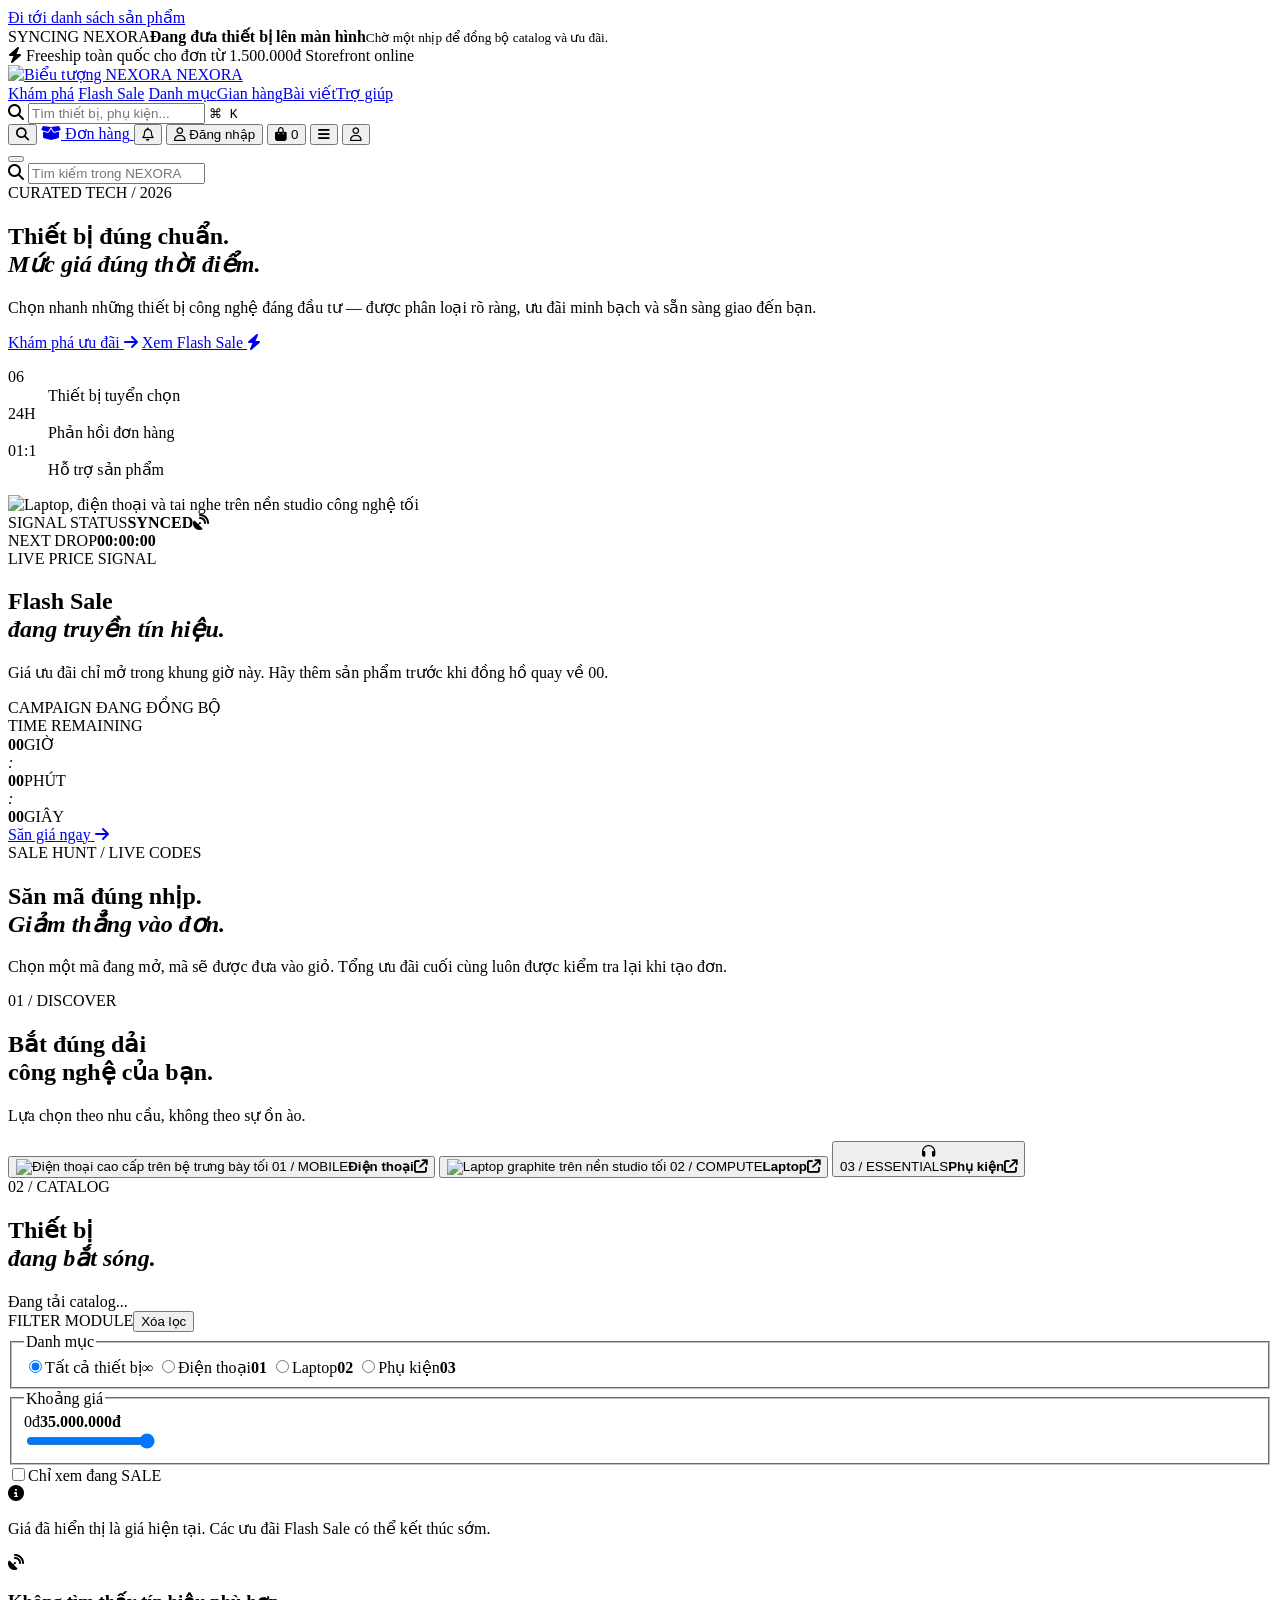
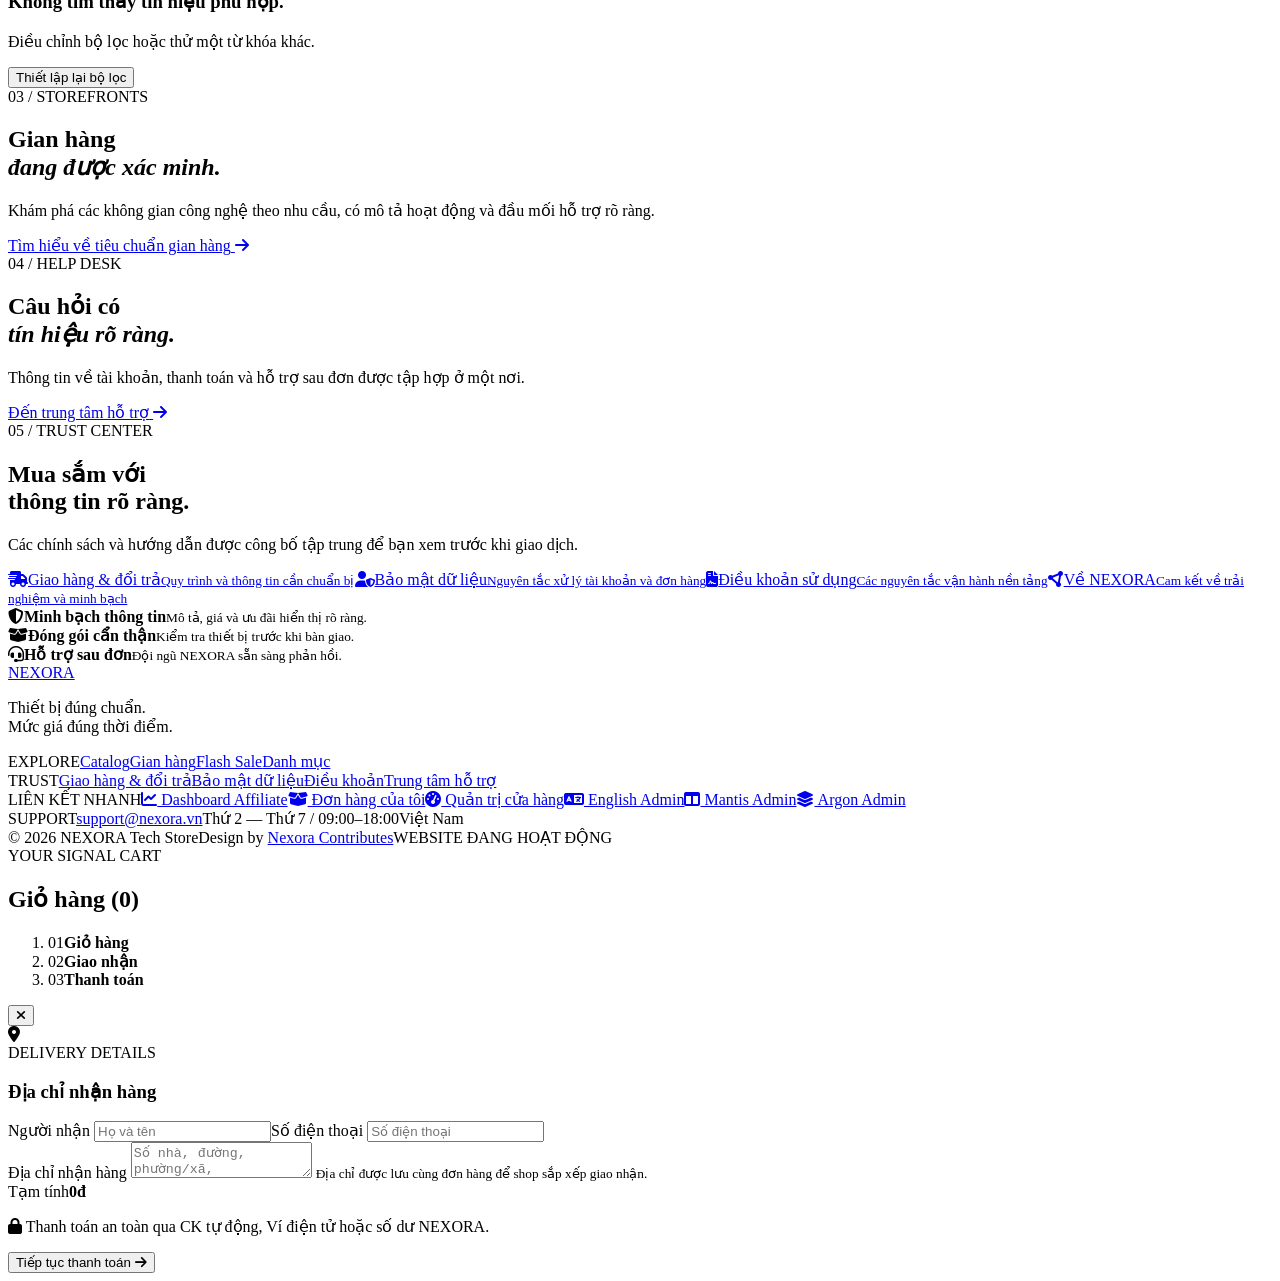
==== commit 54c214e1: "feat: add fixed Nexora Contributes credit" ====
--- a/client/index.html
+++ b/client/index.html
@@ -259,7 +259,7 @@
         <div class="footer-column footer-quick-links"><span class="panel-label">LIÊN KẾT NHANH</span><a href="/affiliate.html"><i class="fa-solid fa-chart-line" aria-hidden="true"></i> Dashboard Affiliate</a><a href="/orders.html"><i class="fa-solid fa-box-open" aria-hidden="true"></i> Đơn hàng của tôi</a><a href="/admin.html" data-i18n="storeAdmin"><i class="fa-solid fa-gauge-high" aria-hidden="true"></i> Quản trị cửa hàng</a><a href="/admin-en.html" aria-label="Open English Admin"><i class="fa-solid fa-language" aria-hidden="true"></i> English Admin</a><a href="/admin-mantis.html" aria-label="Open Mantis Admin"><i class="fa-solid fa-table-columns" aria-hidden="true"></i> Mantis Admin</a><a href="/admin-argon.html" aria-label="Open Argon Admin"><i class="fa-solid fa-layer-group" aria-hidden="true"></i> Argon Admin</a></div>
         <div class="footer-column footer-support"><span class="panel-label">SUPPORT</span><a id="footerSupportEmail" href="mailto:support@nexora.vn">support@nexora.vn</a><span id="footerSupportHours">Thứ 2 — Thứ 7 / 09:00–18:00</span><span id="footerAddress">Việt Nam</span></div>
       </div>
-      <div class="site-frame footer-bottom"><span id="footerCredit">© 2026 NEXORA Tech Store</span><span class="footer-signal" id="footerSignal"><i aria-hidden="true"></i><span id="footerSiteStatus">WEBSITE ĐANG HOẠT ĐỘNG</span></span></div>
+      <div class="site-frame footer-bottom"><span id="footerCredit">© 2026 NEXORA Tech Store</span><span class="footer-credit-fixed">Design by <a href="https://github.com/withnexora" target="_blank" rel="noopener noreferrer">Nexora Contributes</a></span><span class="footer-signal" id="footerSignal"><i aria-hidden="true"></i><span id="footerSiteStatus">WEBSITE ĐANG HOẠT ĐỘNG</span></span></div>
     </footer>
 
     <div class="overlay" id="overlay" hidden></div>
